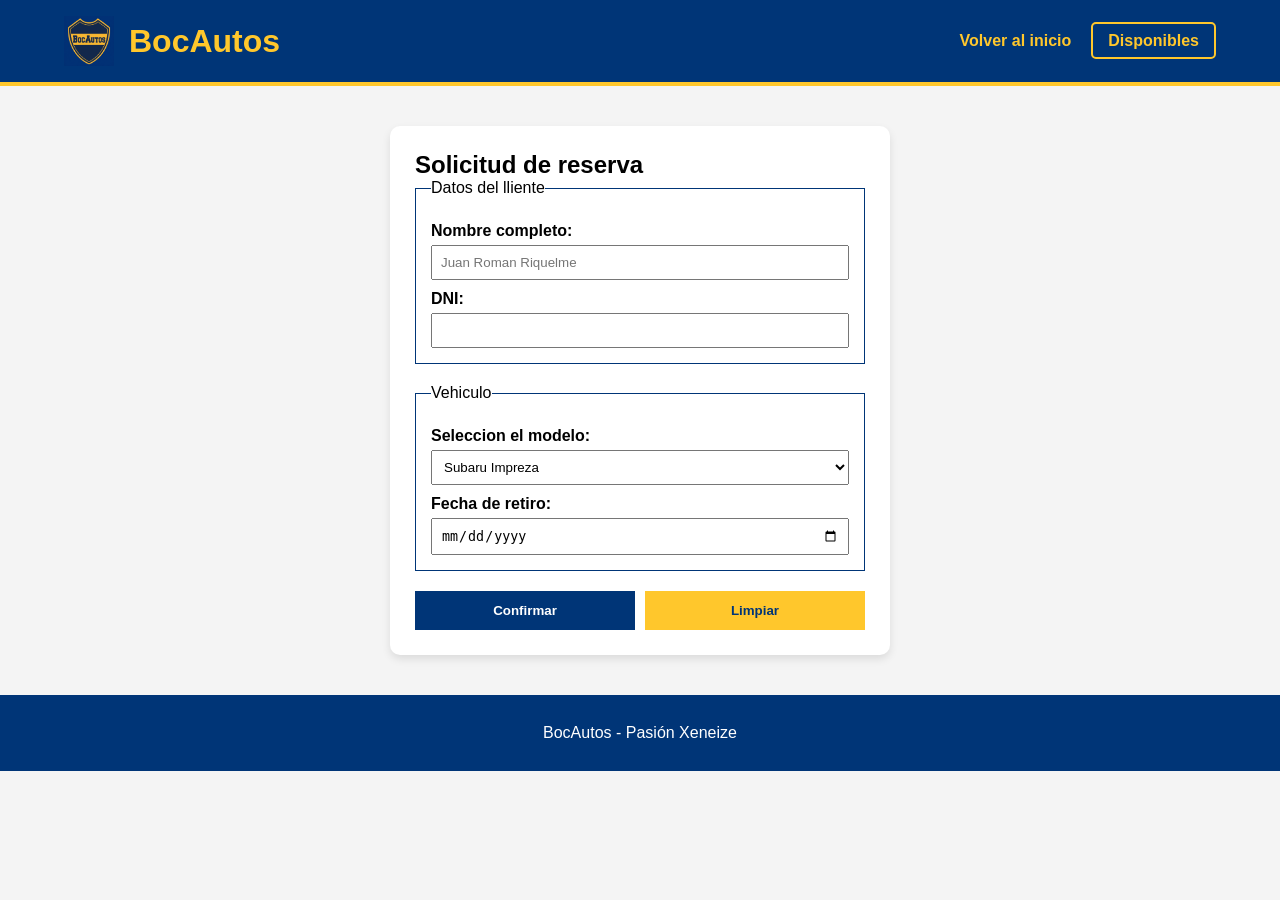
==== index2.html @ ee429992 "BocAutos" ====
<!DOCTYPE html>
<html lang="es">
<head>
    <meta charset="UTF-8">
    <meta name="viewport" content="width=device-width, initial-scale=1.0">
    <title>BocAutos - Reserva</title>
    <link rel="stylesheet" href="styles.css">
</head>
<body>
    <header>
        <div class="header-logo">
            <img src="img/escudo.png" alt="Escudo Boca" class="escudo">
            <h1>BocAutos</h1>
        </div>
        <nav>
    <ul>
        <li><a href="index.html">Volver al inicio</a></li>
        <li><a href="index.html#vehiculos">Disponibles</a></li>
    </ul>
</nav>
    </header>

    <main class="form-seccion">
        <h2>Solicitud de reserva</h2>
        <form action="index.html" method="get">
            <fieldset>
                <legend>Datos del lliente</legend>
                <label for="nombre">Nombre completo:</label>
                <input type="text" id="nombre" name="nombre" placeholder="Juan Roman Riquelme" required>

                <label for="dni">DNI:</label>
                <input type="number" id="dni" name="dni" required>
            </fieldset>

            <fieldset>
                <legend>Vehiculo</legend>
                <label for="auto">Seleccion el modelo:</label>
                <select id="auto" name="auto">
                    <option value="subaru">Subaru Impreza</option>
                    <option value="duna">Fiat Duna</option>
                    <option value="ford">Ford F150</option>
                    <option value="hilux">Toyota Hilux</option>
                    <option value="208">Peugeot 208</option>
                    <option value="cronos">Fiat Cronos</option>
                    <option value="ranger">Ford Ranger</option>
                    <option value="amarok">Volkswagen Amarok</option>
                    <option value="gol">Volkswagen Gol</option>
                </select>

                <label for="fecha">Fecha de retiro:</label>
                <input type="date" id="fecha" name="fecha" required>
            </fieldset>

            <div class="botones-form">
                <button type="submit" class="btn-confirmar">Confirmar</button>
                <button type="reset" class="btn-limpiar">Limpiar</button>
            </div>
        </form>
    </main>

    <footer>
        <p>BocAutos - Pasión Xeneize</p>
    </footer>

</body>
</html>
---- styles.css ----
* {
    margin: 0;
    padding: 0;
    box-sizing: border-box;
}

html {
    scroll-behavior: smooth;
}

body {
    font-family: Arial, sans-serif;
    background-color: #f4f4f4;
}

header {
    background-color: #003577;
    color: #ffc72c;
    display: flex;
    justify-content: space-between;
    align-items: center;
    padding: 1rem 5%;
    border-bottom: 4px solid #ffc72c;
}

.header-logo {
    display: flex;
    align-items: center;
}

.escudo {
    width: 50px;
    margin-right: 15px;
    background-color: #003577;
}

nav ul {
    display: flex;
    list-style: none;
    align-items: center;
}

nav ul li {
    margin-left: 20px;
}

nav a {
    color: #ffc72c;
    text-decoration: none;
    font-weight: bold;
    transition: 0.3s;
}

nav a[href*="#vehiculos"] {
    border: 2px solid #ffc72c;
    padding: 8px 15px;
    border-radius: 5px;
}

nav a[href*="#vehiculos"]:hover {
    background-color: #ffc72c;
    color: #003577;
}

.hero {
    height: 120vh;
    background: linear-gradient(rgba(0,0,0,0.6), rgba(0,0,0,0.6)), url('img/banner.png');
    background-size: cover;
    background-position: center;
    display: flex;
    justify-content: center;
    align-items: center;
    color: white;
    text-align: center;
}

.btn-hero {
    background-color: #ffc72c;
    color: #003577;
    padding: 15px 30px;
    text-decoration: none;
    font-weight: bold;
    border-radius: 5px;
    display: inline-block;
    margin-top: 20px;
}

#vehiculos {
    padding: 50px 5%;
    text-align: center;
}

.grid-autos {
    display: grid;
    grid-template-columns: repeat(3, 1fr);
    gap: 30px;
    margin-top: 30px;
    max-width: 1100px;
    margin-left: auto;
    margin-right: auto;
}

.auto-card {
    background: white;
    border: 2px solid #003577;
    padding: 15px;
    border-radius: 8px;
    display: flex;
    flex-direction: column;
    justify-content: space-between;
}

.auto-card img {
    width: 100%;
    height: 180px;
    object-fit: contain;
    background-color: #ffffff;
    border-radius: 4px;
}

.auto-card h3 {
    margin-top: 15px;
    color: #003577;
}

.cualidad {
    font-size: 0.9rem;
    color: #555;
    margin: 10px 0;
    font-style: italic;
    line-height: 1.4;
}

.precio {
    color: #003577;
    font-weight: bold;
    font-size: 1.1rem;
}

.form-seccion {
    max-width: 500px;
    margin: 40px auto;
    background: white;
    padding: 25px;
    border-radius: 10px;
    box-shadow: 0 4px 8px rgba(0,0,0,0.1);
}

fieldset {
    margin-bottom: 20px;
    padding: 15px;
    border: 1px solid #003577;
}

label {
    display: block;
    margin: 10px 0 5px;
    font-weight: bold;
}

input, select {
    width: 100%;
    padding: 8px;
}

.botones-form {
    display: flex;
    gap: 10px;
}

button {
    flex: 1;
    padding: 12px;
    font-weight: bold;
    border: none;
    cursor: pointer;
}

.btn-confirmar {
    background: #003577;
    color: white;
}

.btn-limpiar {
    background: #ffc72c;
    color: #003577;
}

footer {
    background: #003577;
    color: white;
    text-align: center;
    padding: 25px 5%;
    margin-top: 40px;
    line-height: 1.6;
}

.contactos {
    margin-top: 15px;
    font-size: 0.9rem;
}

.contactos p {
    margin: 5px 0;
}

@media (max-width: 900px) {
    .grid-autos {
        grid-template-columns: 1fr;
    }

    header {
        flex-direction: column;
        gap: 15px;
    }

    nav ul {
        flex-wrap: wrap;
        justify-content: center;
        gap: 10px;
    }

    nav ul li {
        margin-left: 0;
    }
}
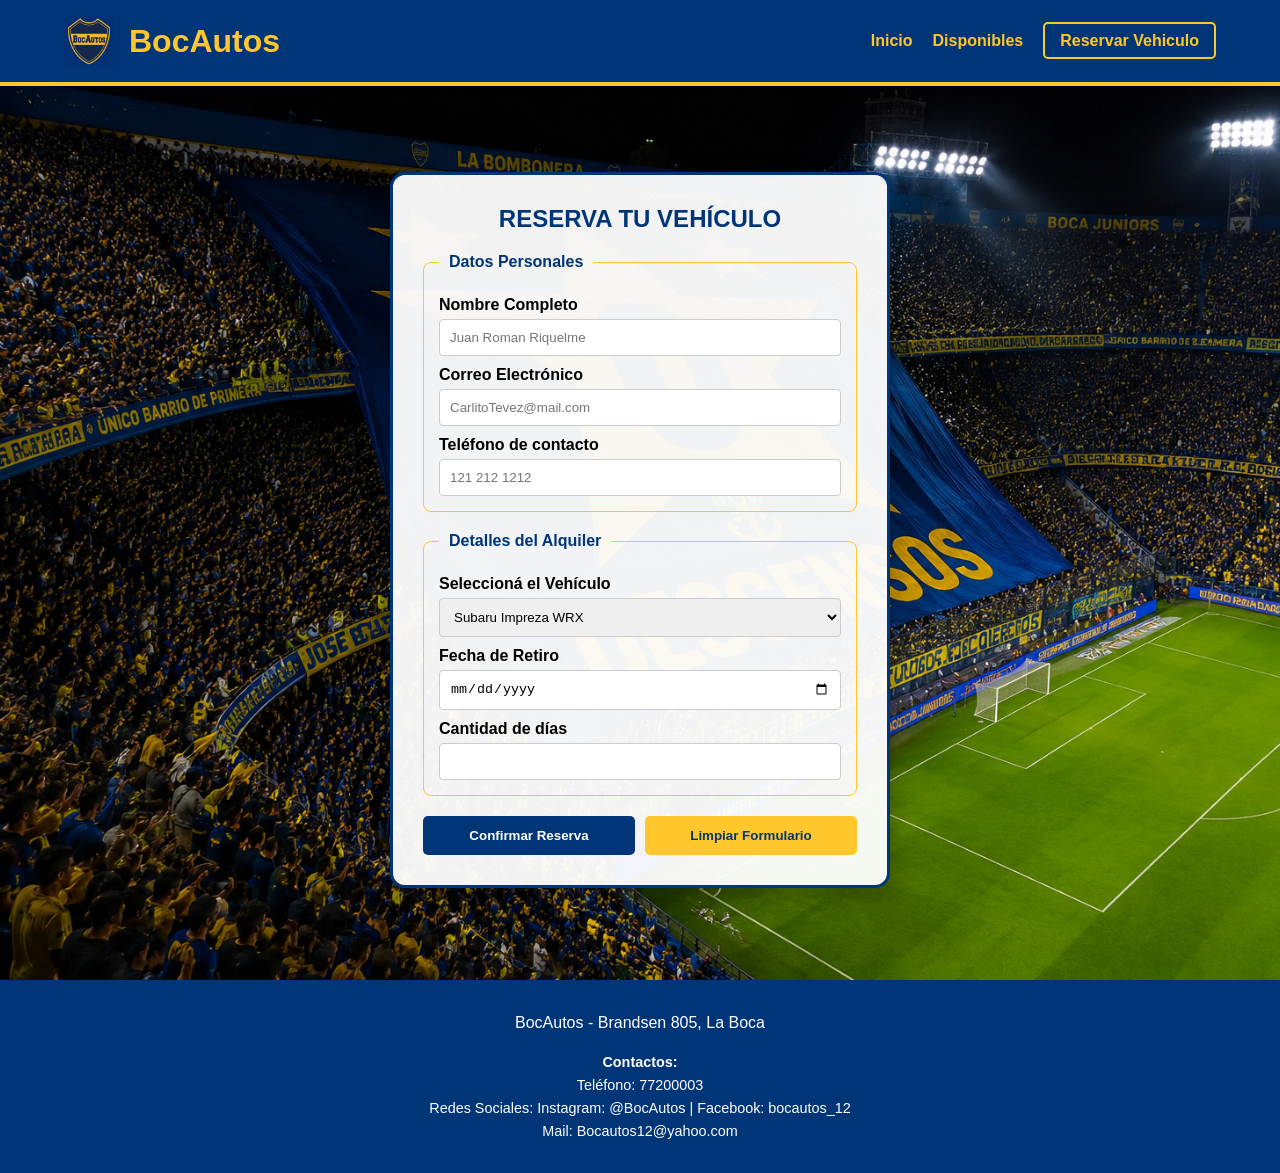
==== commit 17c2ca85: "fondos nuevos y algo mas" ====
--- a/index2.html
+++ b/index2.html
@@ -3,63 +3,82 @@
 <head>
     <meta charset="UTF-8">
     <meta name="viewport" content="width=device-width, initial-scale=1.0">
-    <title>BocAutos - Reserva</title>
+    <title>BocAutos - Reservar</title>
+    <link rel="icon" href="img/escudo.png" type="image/png">
     <link rel="stylesheet" href="styles.css">
 </head>
 <body>
+
     <header>
         <div class="header-logo">
             <img src="img/escudo.png" alt="Escudo Boca" class="escudo">
             <h1>BocAutos</h1>
         </div>
         <nav>
-    <ul>
-        <li><a href="index.html">Volver al inicio</a></li>
-        <li><a href="index.html#vehiculos">Disponibles</a></li>
-    </ul>
-</nav>
+            <ul>
+                <li><a href="index.html">Inicio</a></li>
+                <li><a href="index.html#vehiculos">Disponibles</a></li>
+                <li><a href="index2.html" class="btn-nav">Reservar Vehiculo</a></li>
+            </ul>
+        </nav>
     </header>
 
-    <main class="form-seccion">
-        <h2>Solicitud de reserva</h2>
-        <form action="index.html" method="get">
-            <fieldset>
-                <legend>Datos del lliente</legend>
-                <label for="nombre">Nombre completo:</label>
-                <input type="text" id="nombre" name="nombre" placeholder="Juan Roman Riquelme" required>
+    <main class="reserva-main">
+        <section class="form-seccion">
+            <h2>Reserva tu Vehículo</h2>
+            <form action="#">
+                <fieldset>
+                    <legend>Datos Personales</legend>
+                    <label for="nombre">Nombre Completo</label>
+                    <input type="text" id="nombre" name="nombre" required placeholder="Juan Roman Riquelme">
 
-                <label for="dni">DNI:</label>
-                <input type="number" id="dni" name="dni" required>
-            </fieldset>
+                    <label for="email">Correo Electrónico</label>
+                    <input type="email" id="email" name="email" required placeholder="CarlitoTevez@mail.com">
 
-            <fieldset>
-                <legend>Vehiculo</legend>
-                <label for="auto">Seleccion el modelo:</label>
-                <select id="auto" name="auto">
-                    <option value="subaru">Subaru Impreza</option>
-                    <option value="duna">Fiat Duna</option>
-                    <option value="ford">Ford F150</option>
-                    <option value="hilux">Toyota Hilux</option>
-                    <option value="208">Peugeot 208</option>
-                    <option value="cronos">Fiat Cronos</option>
-                    <option value="ranger">Ford Ranger</option>
-                    <option value="amarok">Volkswagen Amarok</option>
-                    <option value="gol">Volkswagen Gol</option>
-                </select>
+                    <label for="tel">Teléfono de contacto</label>
+                    <input type="tel" id="tel" name="tel" required placeholder="121 212 1212">
+                </fieldset>
 
-                <label for="fecha">Fecha de retiro:</label>
-                <input type="date" id="fecha" name="fecha" required>
-            </fieldset>
+                <fieldset>
+                    <legend>Detalles del Alquiler</legend>
+                    <label for="auto">Seleccioná el Vehículo</label>
+                    <select id="auto" name="auto">
+                        <option value="subaru">Subaru Impreza WRX</option>
+                        <option value="duna">Fiat Duna</option>
+                        <option value="f150">Ford F150</option>
+                        <option value="hilux">Toyota Hilux</option>
+                        <option value="208">Peugeot 208</option>
+                        <option value="cronos">Fiat Cronos</option>
+                        <option value="ranger">Ford Ranger</option>
+                        <option value="amarok">Volkswagen Amarok</option>
+                        <option value="gol">Volkswagen Gol</option>
+                    </select>
 
-            <div class="botones-form">
-                <button type="submit" class="btn-confirmar">Confirmar</button>
-                <button type="reset" class="btn-limpiar">Limpiar</button>
-            </div>
-        </form>
+                    <label for="fecha-inicio">Fecha de Retiro</label>
+                    <input type="date" id="fecha-inicio" name="fecha-inicio" required>
+
+                    <label for="dias">Cantidad de días</label>
+                    <input type="number" id="dias" name="dias" min="1" max="30" required>
+                </fieldset>
+
+                <div class="botones-form">
+                    <button type="submit" class="btn-confirmar">Confirmar Reserva</button>
+                    <button type="reset" class="btn-limpiar">Limpiar Formulario</button>
+                </div>
+            </form>
+        </section>
     </main>
 
     <footer>
-        <p>BocAutos - Pasión Xeneize</p>
+        <div class="footer-content">
+            <p>BocAutos - Brandsen 805, La Boca</p>
+            <div class="contactos">
+                <p><strong>Contactos:</strong></p>
+                <p>Teléfono: 77200003</p>
+                <p>Redes Sociales: Instagram: @BocAutos | Facebook: bocautos_12</p>
+                <p>Mail: Bocautos12@yahoo.com</p>
+            </div>
+        </div>
     </footer>
 
 </body>
--- a/styles.css
+++ b/styles.css
@@ -11,7 +11,9 @@
 body {
     font-family: Arial, sans-serif;
     background-color: #f4f4f4;
-}
+    padding-top: 80px;
+}
+
 
 header {
     background-color: #003577;
@@ -21,6 +23,10 @@
     align-items: center;
     padding: 1rem 5%;
     border-bottom: 4px solid #ffc72c;
+    position: fixed;
+    top: 0;
+    left: 0;
+    width: 100%;
 }
 
 .header-logo {
@@ -31,7 +37,6 @@
 .escudo {
     width: 50px;
     margin-right: 15px;
-    background-color: #003577;
 }
 
 nav ul {
@@ -51,19 +56,19 @@
     transition: 0.3s;
 }
 
-nav a[href*="#vehiculos"] {
+nav a.btn-nav {
     border: 2px solid #ffc72c;
     padding: 8px 15px;
     border-radius: 5px;
 }
 
-nav a[href*="#vehiculos"]:hover {
+nav a.btn-nav:hover {
     background-color: #ffc72c;
     color: #003577;
 }
 
 .hero {
-    height: 120vh;
+    height: 100vh;
     background: linear-gradient(rgba(0,0,0,0.6), rgba(0,0,0,0.6)), url('img/banner.png');
     background-size: cover;
     background-position: center;
@@ -108,13 +113,13 @@
     display: flex;
     flex-direction: column;
     justify-content: space-between;
+    min-height: 380px;
 }
 
 .auto-card img {
     width: 100%;
     height: 180px;
-    object-fit: contain;
-    background-color: #ffffff;
+    object-fit: cover;
     border-radius: 4px;
 }
 
@@ -137,19 +142,86 @@
     font-size: 1.1rem;
 }
 
+#sobre-nosotros {
+    height: 400px;
+    background-image: url('img/acercadenos.png');
+    background-size: cover;
+    background-position: center;
+    background-attachment: scroll;
+    position: relative;
+    color: white;
+    display: flex;
+    align-items: center;
+    justify-content: center;
+}
+
+.overlay-nosotros {
+    background-color: rgba(0, 53, 119, 0.7);
+    width: 100%;
+    height: 100%;
+    display: flex;
+    align-items: center;
+    justify-content: center;
+    padding: 20px;
+}
+
+.contenido-nosotros {
+    max-width: 800px;
+    text-align: center;
+}
+
+.contenido-nosotros h2 {
+    font-size: 2.5rem;
+    color: #ffc72c;
+    margin-bottom: 20px;
+    text-transform: uppercase;
+}
+
+.contenido-nosotros p {
+    font-size: 1.2rem;
+    line-height: 1.8;
+}
+
+.reserva-main {
+    min-height: 100vh;
+    background-image: url('img/0descensos.png');
+    background-size: cover;
+    background-position: center;
+    background-attachment: scroll;
+    display: flex;
+    justify-content: center;
+    align-items: center;
+    padding: 40px 20px;
+}
+
 .form-seccion {
     max-width: 500px;
-    margin: 40px auto;
-    background: white;
-    padding: 25px;
-    border-radius: 10px;
-    box-shadow: 0 4px 8px rgba(0,0,0,0.1);
+    width: 100%;
+    background: rgba(255, 255, 255, 0.95);
+    padding: 30px;
+    border-radius: 15px;
+    box-shadow: 0 10px 25px rgba(0, 0, 0, 0.3);
+    border: 3px solid #003577;
+}
+
+.form-seccion h2 {
+    color: #003577;
+    text-align: center;
+    margin-bottom: 20px;
+    text-transform: uppercase;
 }
 
 fieldset {
     margin-bottom: 20px;
     padding: 15px;
-    border: 1px solid #003577;
+    border: 1px solid #ffc72c;
+    border-radius: 8px;
+}
+
+legend {
+    color: #003577;
+    font-weight: bold;
+    padding: 0 10px;
 }
 
 label {
@@ -160,7 +232,9 @@
 
 input, select {
     width: 100%;
-    padding: 8px;
+    padding: 10px;
+    border: 1px solid #ccc;
+    border-radius: 4px;
 }
 
 .botones-form {
@@ -174,6 +248,8 @@
     font-weight: bold;
     border: none;
     cursor: pointer;
+    border-radius: 5px;
+    transition: 0.3s;
 }
 
 .btn-confirmar {
@@ -190,18 +266,13 @@
     background: #003577;
     color: white;
     text-align: center;
-    padding: 25px 5%;
-    margin-top: 40px;
+    padding: 30px 5%;
     line-height: 1.6;
 }
 
 .contactos {
     margin-top: 15px;
     font-size: 0.9rem;
-}
-
-.contactos p {
-    margin: 5px 0;
 }
 
 @media (max-width: 900px) {
@@ -223,4 +294,9 @@
     nav ul li {
         margin-left: 0;
     }
+
+    #sobre-nosotros {
+        height: auto;
+        padding: 60px 0;
+    }
 }
